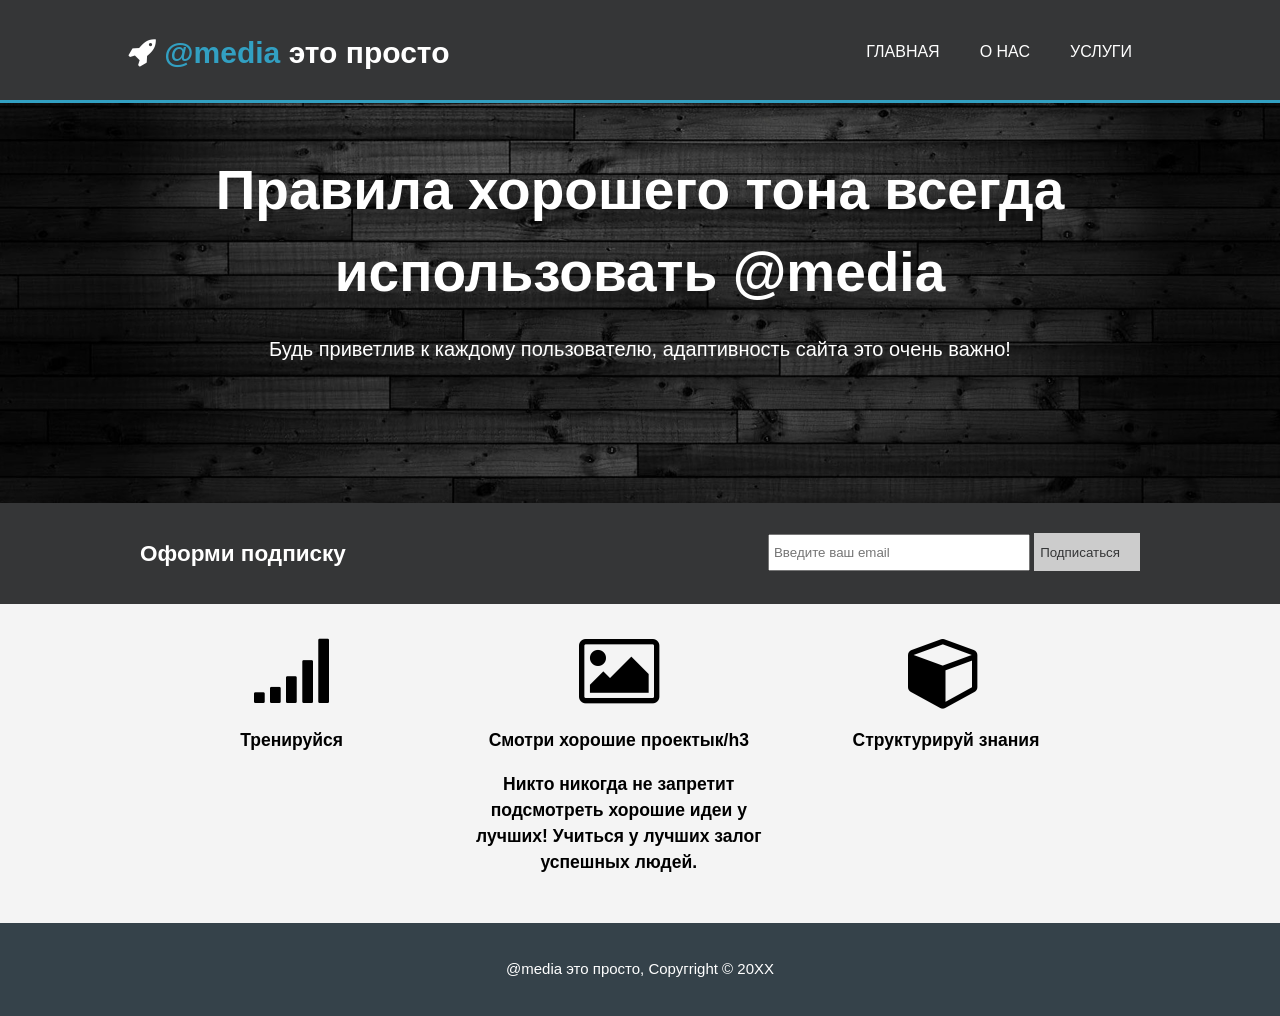
==== index.html @ b116ee23 "add files" ====
<!DOCTYPE html>
<html>
    <head>
        <meta charset="utf-8">
        <meta name="viewport" content="width=device-width">
        <meta name="description" content="Пример для изучения правила @media">
        <title>@media</title>
        <link rel="stylesheet" href="css/style.css">
        <link rel="stylesheet" href="css/font-awesome.min.css">
    </head>
    <body>
        <header>
            <div class="container">
                <div>
                    <h1><span class="fa fa-rocket"></span> <span class="highlight">@media</span> это просто</h1>
                </div>
                <nav>
                    <ul>
                        <li class="current"><a href="index.html">Главная</a></li>
                        <li><a href="about.html">О нас</a></li>
                        <li><a href="services.html">Услуги</a></li>
                    </ul>
                </nav>
            </div>
        </header>
        <section id="showcase">
            <div class="container">
                <h1>Правила хорошего тона всегда использовать @media</h1>
                <p>Будь приветлив к каждому пользователю, адаптивность сайта это очень важно!</p> 
            </div>
        </section>
        <section id="newsletter"">
            <div class="container">
            <h1> Оформи подписку</h1>
                <form action="">
                    <input type="email" placeholder= "Введите ваш email">
                    <button type="submit" class="button_1">Подписаться</button>
                </form>
            </div>
        </section>
        <section id="boxes">
            <div class="container">
                <div class="box">
                <span class="fa fa-signal fa-5x"></span> <h3>Тренируйся</h3
                <р Только постоянные тренировки повышают твой навык. Если хочешь быть успешным то совершенствуйся!</p> </div>
                    <div class="box">
                    <span class="fa fa-photo fa-5x"></span>
                    <h3>Смотри хорошие проектык/h3
                    <p>Никто никогда не запретит подсмотреть хорошие идеи у лучших! Учиться у лучших залог успешных людей.</p>
                    </div>
                <div class="box">
                <span class="fa fa-cube fa-5x"></span>
                <h3>Структурируй знания </h3
                <р необходимо понимать, что нет предела совершенству.
                Но не пытайся гнаться за всем, определяй для себя направления!</p>
                </div>
            </div>
        </section>
        <footer>
            <p>@media это просто, Соругright &copy; 20XX</p>
        </footer>
    </body>
</html>
---- css/style.css ----
body{
font: 15px/1.5 Arial, Helvetica, sans-serif;
padding: 0;
margin: 0;
background-color: #f4f4f4;
}
.container {
width: 80%;
margin: auto;
overflow: hidden;

}
.dark {
padding: 15px;
background: #35424a;
color: #ffffff;
margin-top: 10px;
margin-bottom: 10px;
}

ul {
margin: 0;
padding: 0;
}
/* Header */
header {
background: #353637;
color: #ffffff;
padding-top: 30px;
min-height: 70px;
border-bottom: #32a0c2 3px solid;
}
header a {
color: #ffffff;
text-decoration: none;
text-transform: uppercase;
font-size: 16px;
}
header li {
float: left;
display: inline;
padding: 0 20px 0 20px;
}
.container > div {
float: left;
}
.container > div > h1 {
margin: 0;
}
header nav {
float: right;
margin-top: 10px;
}
.container > div > h1 > span:nth-child(2),
header.current a {
color: #32a0c2;
font-weight: bold;
}
header a:hover {
color: #cccccc;
font-weight: bold;
}
/* Showcase */
#showcase {
min-height: 400px;
background:url('../img/headerbg.jpg') no-repeat center;
background-size: cover;
text-align: center;
color: #ffffff;
}
#showcase h1 {
margin-top: 100pрх;
font-size: 55px;
margin-bottom: 10px;
}
#showcase p {
font-size: 20px;
}
/* Newsletter */
#newsletter {
padding: 15px;
color: #ffffff;
background: #353637;
}
#newsletter h1 {
float: left;
}
#newsletter form {
float: right;
margin-top: 15px;
}
#newsletter input[type="email"] {
padding: 4px;
height: 25px;
width: 250px;
}
.button_1 {
height: 38px;
background: #cccccc;
border: 0;
padding-left: 20рx;
padding-right: 20px;
color: #353637;
}
#boxes {
margin-top: 20px;
}
#boxes .box {
float:left;
text-align: center;
width: 30%;
padding: 10px;
}
footer {
padding: 20px;
margin-top: 20px;
color: #ffffff;
background-color: #35424a;
text-align: center;
}
/* Sidebar */
aside#sidebar {
float: right;
width: 30%;
padding: 5px;
}
article#main-col {
float: left;
width: 65%;
}
aside#sidebar input, aside#sidebar textarea {
width: 90%;
padding: 5px;
}
/* Services */
ul#services li {
list-style: none;
padding: 20px;
border: #cccccc solid 1px;
margin-bottom: 5px;
background: #32a0c2;
}
ul#services h3{
border-bottom: #353637 solid 1px;
}
@media (max-width: 768px) {
.container > div,
header nav,
header nav li,
#newsletter h1,
#newsletter form,
#boxes .box,
article#main-col,
aside#sidebar {
float: none;
text-align: center;
width: 100%;
}
header {
padding-bottom: 20px;
}
#showcase h1 {
margin-top: 40px;
}
#newsletter button {
display: block;
width: 100%;
}
#newsletter form input[type="email"],
.contact input,
.contact textarea,
.contact label{
width: 100%;
margin-bottom: 5px;
}
}
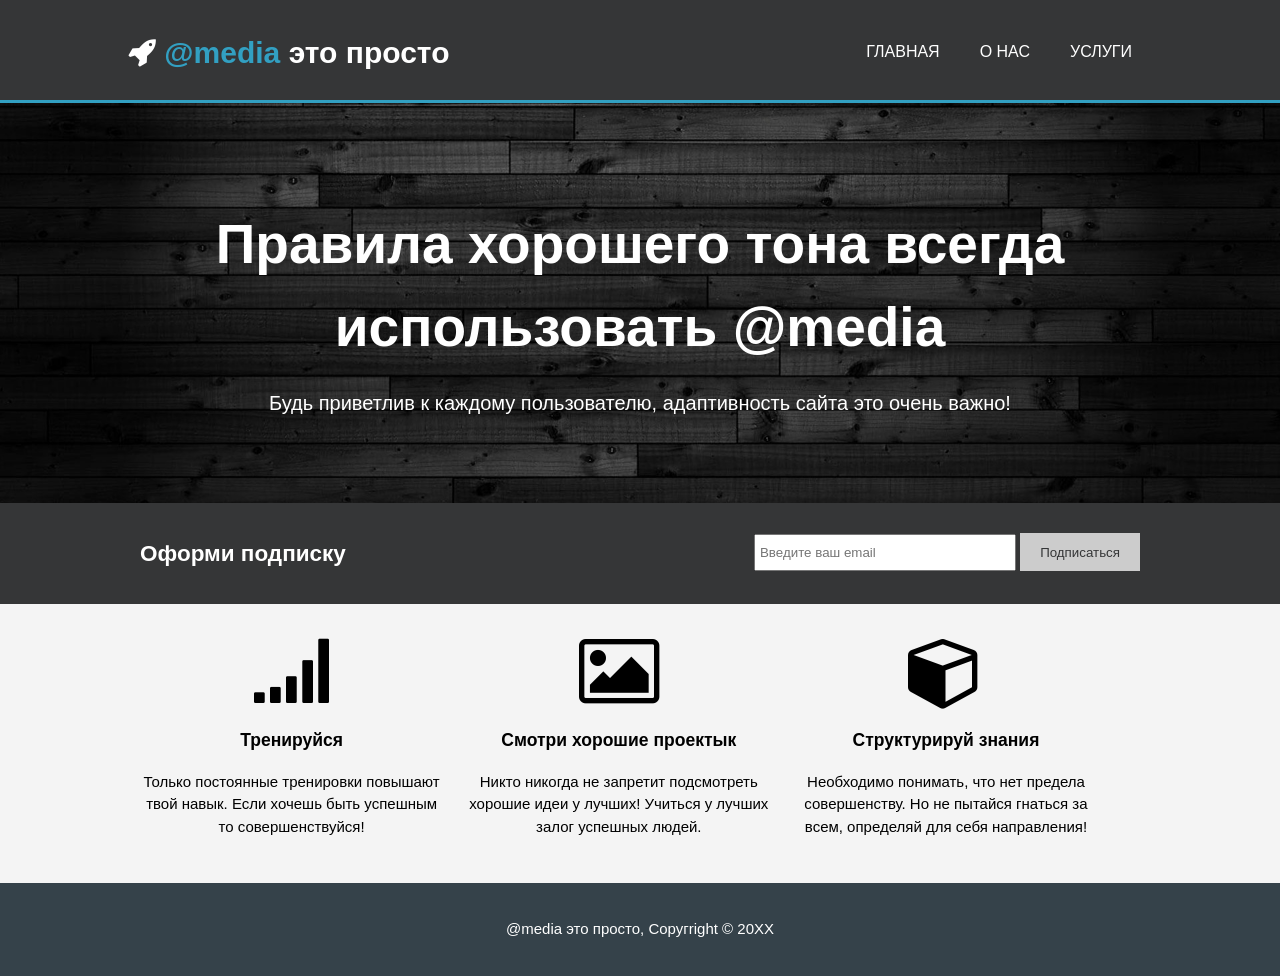
==== commit ee856f4d: "editing tags" ====
--- a/index.html
+++ b/index.html
@@ -29,7 +29,7 @@
                 <p>Будь приветлив к каждому пользователю, адаптивность сайта это очень важно!</p> 
             </div>
         </section>
-        <section id="newsletter"">
+        <section id="newsletter">
             <div class="container">
             <h1> Оформи подписку</h1>
                 <form action="">
@@ -41,17 +41,17 @@
         <section id="boxes">
             <div class="container">
                 <div class="box">
-                <span class="fa fa-signal fa-5x"></span> <h3>Тренируйся</h3
-                <р Только постоянные тренировки повышают твой навык. Если хочешь быть успешным то совершенствуйся!</p> </div>
+                <span class="fa fa-signal fa-5x"></span> <h3>Тренируйся</h3>
+                <p> Только постоянные тренировки повышают твой навык. Если хочешь быть успешным то совершенствуйся!</p> </div>
                     <div class="box">
                     <span class="fa fa-photo fa-5x"></span>
-                    <h3>Смотри хорошие проектык/h3
+                    <h3>Смотри хорошие проектык</h3>
                     <p>Никто никогда не запретит подсмотреть хорошие идеи у лучших! Учиться у лучших залог успешных людей.</p>
                     </div>
                 <div class="box">
                 <span class="fa fa-cube fa-5x"></span>
-                <h3>Структурируй знания </h3
-                <р необходимо понимать, что нет предела совершенству.
+                <h3>Структурируй знания </h3>
+                <p> Необходимо понимать, что нет предела совершенству.
                 Но не пытайся гнаться за всем, определяй для себя направления!</p>
                 </div>
             </div>
--- a/css/style.css
+++ b/css/style.css
@@ -1,14 +1,19 @@
+
 body{
+display: flex;
+ flex-direction: column;
+ min-height: 100vh;
 font: 15px/1.5 Arial, Helvetica, sans-serif;
 padding: 0;
 margin: 0;
 background-color: #f4f4f4;
 }
+
 .container {
 width: 80%;
 margin: auto;
 overflow: hidden;
-
+display: flow-root;
 }
 .dark {
 padding: 15px;
@@ -69,7 +74,7 @@
 color: #ffffff;
 }
 #showcase h1 {
-margin-top: 100pрх;
+margin-top: 100px;
 font-size: 55px;
 margin-bottom: 10px;
 }
@@ -98,7 +103,7 @@
 height: 38px;
 background: #cccccc;
 border: 0;
-padding-left: 20рx;
+padding-left: 20px;
 padding-right: 20px;
 color: #353637;
 }
@@ -112,6 +117,7 @@
 padding: 10px;
 }
 footer {
+clear: both;
 padding: 20px;
 margin-top: 20px;
 color: #ffffff;
